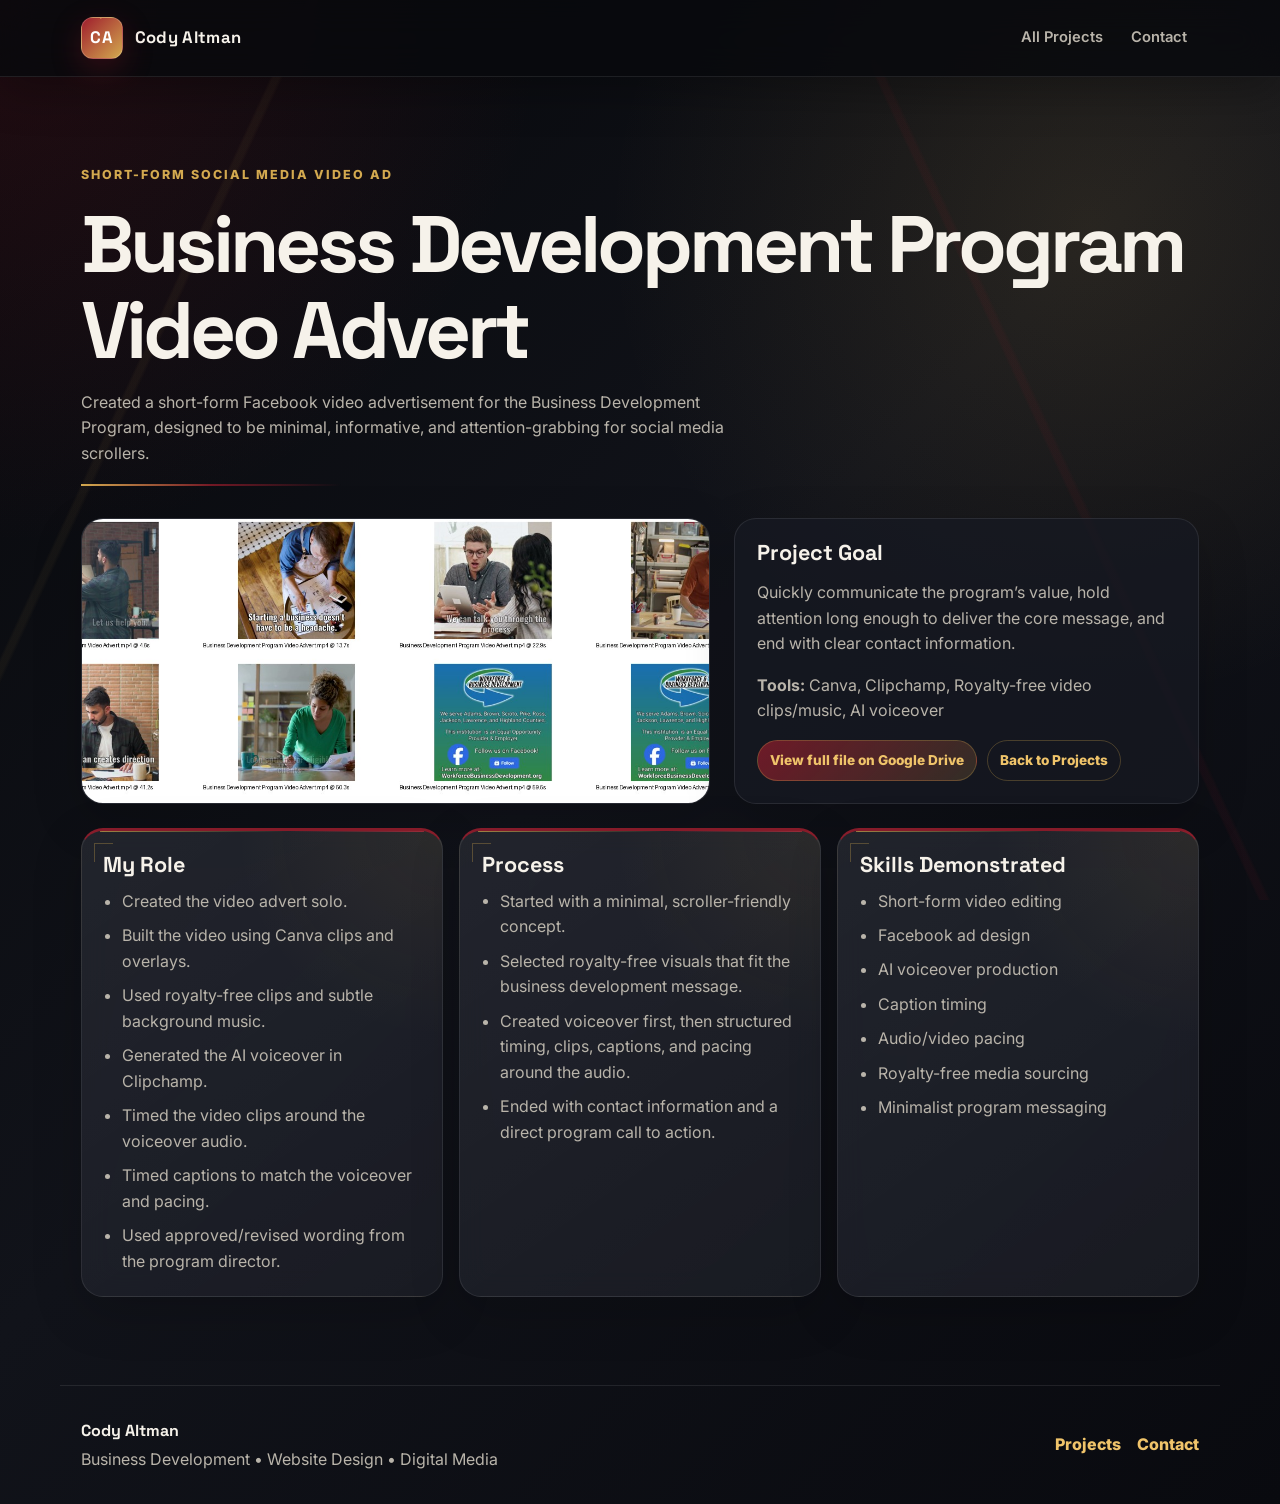
==== projects/business-development-video-advert/index.html @ eb54c587 "Add public portfolio project case studies" ====
<!DOCTYPE html>
<html lang="en">
<head>
  <meta charset="UTF-8">
  <meta name="viewport" content="width=device-width, initial-scale=1.0">
  <meta name="description" content="Created a short-form Facebook video advertisement for the Business Development Program, designed to be minimal, informative, and attention-grabbing for social media scrollers.">
  <title>Business Development Program Video Advert | Cody Altman Portfolio</title>
  <link rel="preconnect" href="https://fonts.googleapis.com">
  <link rel="preconnect" href="https://fonts.gstatic.com" crossorigin>
  <link href="https://fonts.googleapis.com/css2?family=Inter:wght@400;500;600;700;800&family=Space+Grotesk:wght@500;600;700&display=swap" rel="stylesheet">
  <link rel="stylesheet" href="../../styles.css">
</head>
<body>
  <a class="skip-link" href="#main-content">Skip to main content</a>
  <header class="site-header" id="top">
    <nav class="navbar" aria-label="Primary navigation">
      <a class="brand" href="../../#home" aria-label="Cody Altman home"><span class="brand-mark">CA</span><span>Cody Altman</span></a>
      <ul class="nav-menu project-page-nav" id="nav-menu">
        <li><a href="../../#projects">All Projects</a></li>
        <li><a href="../../#contact">Contact</a></li>
      </ul>
    </nav>
  </header>

  <main id="main-content">
    <section class="content-section project-detail-section">
      <div class="section-heading reveal is-visible">
        <p class="eyebrow">Short-Form Social Media Video Ad</p>
        <h1 class="project-detail-title">Business Development Program Video Advert</h1>
        <p class="section-intro">Created a short-form Facebook video advertisement for the Business Development Program, designed to be minimal, informative, and attention-grabbing for social media scrollers.</p>
      </div>
      <div class="project-detail-layout reveal is-visible">
        <figure class="project-detail-preview">
          <img src="../../assets/projects/business-development-video-advert-storyboard.jpg" alt="Preview for Business Development Program Video Advert">
        </figure>
        <div class="project-detail-card">
          <h2>Project Goal</h2>
          <p>Quickly communicate the program’s value, hold attention long enough to deliver the core message, and end with clear contact information.</p>
          <p><strong>Tools:</strong> Canva, Clipchamp, Royalty-free video clips/music, AI voiceover</p>
          <div class="project-actions project-actions-detail">
            <a href="https://drive.google.com/file/d/1bjOOvCSySwyCUUuwqkSkd661SGae7sp4/view?usp=drivesdk" target="_blank" rel="noreferrer">View full file on Google Drive</a>
            <a href="../../#projects">Back to Projects</a>
          </div>
        </div>
      </div>
      <div class="project-detail-grid reveal is-visible">
        <article class="feature-card">
          <h2>My Role</h2>
          <ul>          <li>Created the video advert solo.</li>
          <li>Built the video using Canva clips and overlays.</li>
          <li>Used royalty-free clips and subtle background music.</li>
          <li>Generated the AI voiceover in Clipchamp.</li>
          <li>Timed the video clips around the voiceover audio.</li>
          <li>Timed captions to match the voiceover and pacing.</li>
          <li>Used approved/revised wording from the program director.</li>
          </ul>
        </article>
        <article class="feature-card">
          <h2>Process</h2>
          <ul>          <li>Started with a minimal, scroller-friendly concept.</li>
          <li>Selected royalty-free visuals that fit the business development message.</li>
          <li>Created voiceover first, then structured timing, clips, captions, and pacing around the audio.</li>
          <li>Ended with contact information and a direct program call to action.</li>
          </ul>
        </article>
        <article class="feature-card">
          <h2>Skills Demonstrated</h2>
          <ul>          <li>Short-form video editing</li>
          <li>Facebook ad design</li>
          <li>AI voiceover production</li>
          <li>Caption timing</li>
          <li>Audio/video pacing</li>
          <li>Royalty-free media sourcing</li>
          <li>Minimalist program messaging</li>
          </ul>
        </article>
      </div>
    </section>
  </main>

  <footer class="site-footer">
    <div><strong>Cody Altman</strong><p>Business Development • Website Design • Digital Media</p></div>
    <div class="footer-links"><a href="../../#projects">Projects</a><a href="../../#contact">Contact</a></div>
  </footer>
</body>
</html>
---- styles.css ----
/*
  Cody Altman Portfolio Styles
  Edit colors in :root, replace placeholder project visuals, and update layout sections as needed.
*/
:root {
  --bg: #08090d;
  --bg-soft: #11131a;
  --bg-card: rgba(23, 25, 34, 0.78);
  --bg-card-solid: #171922;
  --text: #f6f2ea;
  --muted: #b9b4aa;
  --muted-2: #858078;
  --red: #9f1d2d;
  --red-bright: #c72c3f;
  --gold: #d3a94f;
  --amber: #f0c46a;
  --line: rgba(211, 169, 79, 0.22);
  --white-line: rgba(255, 255, 255, 0.09);
  --shadow: 0 24px 80px rgba(0, 0, 0, 0.36);
  --radius: 22px;
  --max-width: 1160px;
  --header-height: 76px;
}

* {
  box-sizing: border-box;
}

html {
  scroll-behavior: smooth;
}

body {
  margin: 0;
  background:
    radial-gradient(circle at top left, rgba(159, 29, 45, 0.18), transparent 34rem),
    radial-gradient(circle at 85% 15%, rgba(211, 169, 79, 0.12), transparent 30rem),
    linear-gradient(135deg, #07080b 0%, #11131a 48%, #090a0f 100%);
  color: var(--text);
  font-family: "Inter", system-ui, -apple-system, BlinkMacSystemFont, "Segoe UI", sans-serif;
  line-height: 1.6;
  min-height: 100vh;
}

body.nav-open {
  overflow: hidden;
}

a {
  color: inherit;
  text-decoration: none;
}

img {
  display: block;
  max-width: 100%;
}

.skip-link {
  background: var(--gold);
  color: #121212;
  font-weight: 800;
  left: 1rem;
  padding: 0.7rem 1rem;
  position: fixed;
  top: -5rem;
  z-index: 999;
}

.skip-link:focus {
  top: 1rem;
}

.site-header {
  backdrop-filter: blur(18px);
  background: rgba(8, 9, 13, 0.82);
  border-bottom: 1px solid var(--white-line);
  min-height: var(--header-height);
  position: sticky;
  top: 0;
  z-index: 100;
}

.navbar {
  align-items: center;
  display: flex;
  justify-content: space-between;
  margin: 0 auto;
  max-width: var(--max-width);
  min-height: var(--header-height);
  padding: 0 1.3rem;
}

.brand {
  align-items: center;
  display: inline-flex;
  font-family: "Space Grotesk", sans-serif;
  font-size: 1.04rem;
  font-weight: 700;
  gap: 0.75rem;
  letter-spacing: 0.02em;
}

.brand-mark {
  align-items: center;
  background: linear-gradient(135deg, var(--red), var(--gold));
  border: 1px solid rgba(255, 255, 255, 0.18);
  border-radius: 12px;
  box-shadow: 0 10px 30px rgba(159, 29, 45, 0.28);
  color: #fff;
  display: inline-flex;
  height: 42px;
  justify-content: center;
  width: 42px;
}

.nav-menu {
  align-items: center;
  display: flex;
  gap: 0.2rem;
  list-style: none;
  margin: 0;
  padding: 0;
}

.nav-menu a {
  border-radius: 999px;
  color: var(--muted);
  display: inline-flex;
  font-size: 0.92rem;
  font-weight: 600;
  padding: 0.55rem 0.78rem;
  transition: color 180ms ease, background 180ms ease;
}

.nav-menu a:hover,
.nav-menu a:focus-visible {
  background: rgba(211, 169, 79, 0.1);
  color: var(--text);
  outline: none;
}

.nav-toggle {
  background: transparent;
  border: 1px solid var(--white-line);
  border-radius: 12px;
  cursor: pointer;
  display: none;
  height: 44px;
  padding: 0.65rem;
  width: 48px;
}

.nav-toggle span {
  background: var(--text);
  border-radius: 99px;
  display: block;
  height: 2px;
  margin: 5px 0;
  transition: transform 180ms ease, opacity 180ms ease;
}

.nav-toggle[aria-expanded="true"] span:nth-child(1) {
  transform: translateY(7px) rotate(45deg);
}

.nav-toggle[aria-expanded="true"] span:nth-child(2) {
  opacity: 0;
}

.nav-toggle[aria-expanded="true"] span:nth-child(3) {
  transform: translateY(-7px) rotate(-45deg);
}

.section-shell,
.content-section,
.resume-cta,
.site-footer {
  margin: 0 auto;
  max-width: var(--max-width);
  padding-left: 1.3rem;
  padding-right: 1.3rem;
}

.hero {
  align-items: center;
  display: grid;
  gap: 3rem;
  grid-template-columns: minmax(0, 1.12fr) minmax(300px, 0.68fr);
  min-height: calc(100vh - var(--header-height));
  overflow: hidden;
  padding-bottom: 5rem;
  padding-top: 5rem;
  position: relative;
}

.hero::before,
.hero::after {
  border: 1px solid var(--line);
  content: "";
  pointer-events: none;
  position: absolute;
}

.hero::before {
  height: 170px;
  left: 34%;
  top: 16%;
  transform: rotate(35deg);
  width: 170px;
}

.hero::after {
  border-left: 0;
  border-top: 0;
  bottom: 12%;
  height: 140px;
  right: 6%;
  width: 240px;
}

.hero-grid-bg {
  background-image:
    linear-gradient(var(--white-line) 1px, transparent 1px),
    linear-gradient(90deg, var(--white-line) 1px, transparent 1px);
  background-size: 54px 54px;
  inset: 0;
  mask-image: radial-gradient(circle at 40% 50%, black, transparent 72%);
  opacity: 0.28;
  position: absolute;
}

.orb {
  border-radius: 999px;
  filter: blur(3px);
  opacity: 0.65;
  position: absolute;
}

.orb-red {
  background: rgba(159, 29, 45, 0.52);
  height: 9px;
  left: 12%;
  top: 26%;
  width: 9px;
}

.orb-gold {
  background: var(--gold);
  box-shadow: 0 0 28px rgba(211, 169, 79, 0.55);
  height: 10px;
  right: 38%;
  top: 32%;
  width: 10px;
}

.hero-content,
.profile-card,
.content-section > *,
.resume-panel {
  position: relative;
  z-index: 1;
}

.eyebrow {
  color: var(--gold);
  font-size: 0.78rem;
  font-weight: 800;
  letter-spacing: 0.16em;
  margin: 0 0 1rem;
  text-transform: uppercase;
}

h1,
h2,
h3 {
  font-family: "Space Grotesk", sans-serif;
  line-height: 1.08;
  margin: 0;
}

h1 {
  font-size: clamp(3.6rem, 9vw, 7.6rem);
  letter-spacing: -0.08em;
}

.hero h2 {
  color: #fff9ee;
  font-size: clamp(2rem, 4vw, 4rem);
  margin-top: 0.6rem;
  max-width: 780px;
}

.hero-copy {
  color: var(--muted);
  font-size: clamp(1rem, 1.8vw, 1.18rem);
  margin: 1.5rem 0 0;
  max-width: 720px;
}

.hero-actions {
  display: flex;
  flex-wrap: wrap;
  gap: 1rem;
  margin-top: 2.2rem;
}

.btn {
  align-items: center;
  border-radius: 999px;
  display: inline-flex;
  font-weight: 800;
  justify-content: center;
  min-height: 48px;
  padding: 0.85rem 1.2rem;
  transition: border-color 180ms ease, box-shadow 180ms ease, transform 180ms ease, background 180ms ease;
}

.btn:hover,
.btn:focus-visible {
  outline: none;
  transform: translateY(-2px);
}

.btn-primary {
  background: linear-gradient(135deg, var(--red), #66141f);
  border: 1px solid rgba(255, 255, 255, 0.16);
  color: #fff;
  box-shadow: 0 18px 42px rgba(159, 29, 45, 0.28);
}

.btn-primary:hover,
.btn-primary:focus-visible {
  box-shadow: 0 22px 54px rgba(159, 29, 45, 0.38);
}

.btn-secondary {
  background: rgba(255, 255, 255, 0.04);
  border: 1px solid var(--line);
  color: var(--amber);
}

.btn-secondary:hover,
.btn-secondary:focus-visible {
  background: rgba(211, 169, 79, 0.1);
  border-color: rgba(211, 169, 79, 0.48);
}

.profile-card {
  background:
    linear-gradient(145deg, rgba(255, 255, 255, 0.09), rgba(255, 255, 255, 0.03)),
    var(--bg-card);
  border: 1px solid var(--white-line);
  border-radius: 32px;
  box-shadow: var(--shadow);
  padding: 1rem;
}

.profile-frame {
  background: linear-gradient(135deg, rgba(159, 29, 45, 0.24), rgba(211, 169, 79, 0.2));
  border: 1px solid var(--line);
  border-radius: 26px;
  padding: 0.75rem;
}

.headshot-placeholder {
  align-items: center;
  aspect-ratio: 4 / 5;
  background:
    radial-gradient(circle at 50% 24%, rgba(211, 169, 79, 0.24), transparent 32%),
    linear-gradient(145deg, #21232e, #0e0f15 70%);
  border-radius: 22px;
  color: rgba(255, 255, 255, 0.9);
  display: flex;
  font-family: "Space Grotesk", sans-serif;
  font-size: clamp(3rem, 8vw, 5.5rem);
  font-weight: 800;
  justify-content: center;
  overflow: hidden;
  position: relative;
}

.headshot-placeholder::before {
  background: linear-gradient(90deg, transparent, rgba(255, 255, 255, 0.08), transparent);
  content: "";
  height: 100%;
  left: -80%;
  position: absolute;
  transform: skewX(-18deg);
  width: 50%;
}

.profile-meta {
  padding: 1.3rem 0.5rem 0.4rem;
}

.code-chip {
  border: 1px solid rgba(211, 169, 79, 0.3);
  border-radius: 999px;
  color: var(--amber);
  display: inline-flex;
  font-family: "Space Grotesk", sans-serif;
  font-size: 0.86rem;
  margin: 0 0 1rem;
  padding: 0.45rem 0.72rem;
}

.profile-meta h3 {
  font-size: 1.55rem;
}

.profile-meta p:last-child {
  color: var(--muted);
  margin-bottom: 0;
}

.content-section {
  padding-bottom: 5.5rem;
  padding-top: 5.5rem;
}

.alt-section {
  max-width: none;
  position: relative;
}

.alt-section::before {
  background: linear-gradient(135deg, rgba(255, 255, 255, 0.035), rgba(159, 29, 45, 0.035));
  border-bottom: 1px solid var(--white-line);
  border-top: 1px solid var(--white-line);
  content: "";
  inset: 0;
  position: absolute;
  z-index: 0;
}

.alt-section > * {
  margin-left: auto;
  margin-right: auto;
  max-width: var(--max-width);
}

.section-heading {
  margin-bottom: 2rem;
}

.section-heading h2 {
  font-size: clamp(2rem, 4vw, 3.2rem);
  max-width: 820px;
}

.section-intro {
  color: var(--muted);
  max-width: 680px;
}

.about-layout {
  display: grid;
  gap: 2rem;
  grid-template-columns: minmax(0, 1fr) 360px;
}

.about-layout > p {
  color: var(--muted);
  font-size: 1.14rem;
  margin: 0;
}

.about-stats {
  display: grid;
  gap: 0.9rem;
}

.about-stats div,
.skill-card,
.feature-card,
.project-card,
.contact-card,
.form-mockup,
.resume-panel {
  background: var(--bg-card);
  border: 1px solid var(--white-line);
  border-radius: var(--radius);
  box-shadow: 0 16px 50px rgba(0, 0, 0, 0.18);
}

.about-stats div {
  border-left: 3px solid var(--gold);
  padding: 1rem;
}

.about-stats strong {
  color: var(--red-bright);
  display: block;
  font-family: "Space Grotesk", sans-serif;
  font-size: 1.5rem;
}

.about-stats span {
  color: var(--muted);
  font-weight: 700;
}

.skill-grid,
.card-grid,
.project-grid {
  display: grid;
  gap: 1rem;
}

.skill-grid {
  grid-template-columns: repeat(5, minmax(0, 1fr));
}

.skill-card {
  min-height: 140px;
  padding: 1.1rem;
  transition: border-color 180ms ease, transform 180ms ease, background 180ms ease;
}

.skill-card:hover,
.feature-card:hover,
.project-card:hover {
  border-color: rgba(211, 169, 79, 0.42);
  transform: translateY(-4px);
}

.skill-card span {
  color: var(--gold);
  display: inline-flex;
  font-family: "Space Grotesk", sans-serif;
  font-weight: 800;
  margin-bottom: 1rem;
}

.skill-card h3 {
  font-size: 1rem;
}

.card-grid,
.project-grid {
  grid-template-columns: repeat(3, minmax(0, 1fr));
}

.feature-card,
.project-card {
  overflow: hidden;
  padding: 1.35rem;
  transition: border-color 180ms ease, transform 180ms ease;
}

.feature-card {
  border-top: 3px solid rgba(159, 29, 45, 0.82);
}

.feature-card h3,
.project-body h3 {
  font-size: 1.25rem;
}

.feature-card p,
.project-body p {
  color: var(--muted);
}

.project-card {
  padding: 0;
}

.project-visual {
  align-items: center;
  background:
    linear-gradient(135deg, rgba(159, 29, 45, 0.48), rgba(211, 169, 79, 0.24)),
    repeating-linear-gradient(90deg, rgba(255, 255, 255, 0.07) 0 1px, transparent 1px 22px);
  border-bottom: 1px solid var(--white-line);
  display: flex;
  min-height: 150px;
  justify-content: center;
}

.project-visual span {
  border: 1px solid rgba(255, 255, 255, 0.24);
  border-radius: 999px;
  color: #fff;
  font-family: "Space Grotesk", sans-serif;
  font-weight: 800;
  padding: 0.5rem 0.8rem;
}

.project-body {
  padding: 1.3rem;
}

.tag {
  color: var(--gold);
  display: inline-block;
  font-size: 0.78rem;
  font-weight: 800;
  letter-spacing: 0.08em;
  margin-bottom: 0.8rem;
  text-transform: uppercase;
}

.project-body a {
  color: var(--amber);
  font-weight: 800;
}

.project-body a:hover,
.project-body a:focus-visible {
  color: #fff;
}

.project-actions {
  display: flex;
  flex-wrap: wrap;
  gap: 0.65rem;
  margin-top: 1rem;
}

.project-actions a {
  border: 1px solid rgba(211, 169, 79, 0.28);
  border-radius: 999px;
  color: var(--amber);
  display: inline-flex;
  font-size: 0.85rem;
  font-weight: 800;
  padding: 0.55rem 0.75rem;
}

.project-actions a:hover,
.project-actions a:focus-visible {
  background: rgba(211, 169, 79, 0.1);
  border-color: rgba(211, 169, 79, 0.52);
  color: #fff;
  outline: none;
}

.resume-cta {
  padding-bottom: 5.5rem;
  padding-top: 5.5rem;
}

.resume-panel {
  background:
    linear-gradient(135deg, rgba(159, 29, 45, 0.2), rgba(211, 169, 79, 0.08)),
    var(--bg-card-solid);
  padding: clamp(1.5rem, 4vw, 3rem);
  position: relative;
  overflow: hidden;
}

.resume-panel::after {
  color: rgba(255, 255, 255, 0.05);
  content: "</>";
  font-family: "Space Grotesk", sans-serif;
  font-size: clamp(6rem, 16vw, 12rem);
  font-weight: 800;
  position: absolute;
  right: 2rem;
  top: 0;
}

.resume-panel h2,
.resume-panel p,
.resume-panel a {
  position: relative;
  z-index: 1;
}

.resume-panel h2 {
  font-size: clamp(2rem, 4vw, 3rem);
}

.resume-panel p {
  color: var(--muted);
  max-width: 620px;
}

.contact-layout {
  display: grid;
  gap: 1.2rem;
  grid-template-columns: minmax(0, 0.95fr) minmax(300px, 0.75fr);
}

.contact-card,
.form-mockup {
  padding: 1.35rem;
}

.contact-card a {
  border-bottom: 1px solid var(--white-line);
  color: var(--text);
  display: block;
  font-weight: 800;
  padding: 1rem 0;
}

.contact-card a:last-child {
  border-bottom: 0;
}

.contact-card span {
  color: var(--gold);
  display: block;
  font-size: 0.78rem;
  letter-spacing: 0.1em;
  text-transform: uppercase;
}

.form-mockup div {
  border: 1px solid var(--white-line);
  border-radius: 14px;
  color: var(--muted-2);
  margin-bottom: 0.8rem;
  padding: 0.85rem;
}

.mock-label {
  color: var(--gold);
  font-weight: 800;
  margin-top: 0;
}

.site-footer {
  align-items: center;
  border-top: 1px solid var(--white-line);
  color: var(--muted);
  display: flex;
  flex-wrap: wrap;
  gap: 1rem;
  justify-content: space-between;
  padding-bottom: 2rem;
  padding-top: 2rem;
}

.site-footer strong {
  color: var(--text);
  font-family: "Space Grotesk", sans-serif;
}

.site-footer p {
  margin: 0.2rem 0 0;
}

.footer-links {
  display: flex;
  gap: 1rem;
}

.footer-links a {
  color: var(--amber);
  font-weight: 800;
}

.reveal {
  opacity: 0;
  transform: translateY(18px);
  transition: opacity 620ms ease, transform 620ms ease;
}

.reveal.is-visible {
  opacity: 1;
  transform: translateY(0);
}

@media (prefers-reduced-motion: reduce) {
  html {
    scroll-behavior: auto;
  }

  *,
  *::before,
  *::after {
    animation-duration: 0.001ms !important;
    scroll-behavior: auto !important;
    transition-duration: 0.001ms !important;
  }

  .reveal {
    opacity: 1;
    transform: none;
  }
}

@media (max-width: 980px) {
  .hero,
  .about-layout,
  .contact-layout {
    grid-template-columns: 1fr;
  }

  .profile-card {
    max-width: 520px;
  }

  .skill-grid,
  .card-grid,
  .project-grid {
    grid-template-columns: repeat(2, minmax(0, 1fr));
  }
}

@media (max-width: 760px) {
  :root {
    --header-height: 68px;
  }

  .nav-toggle {
    display: block;
  }

  .nav-menu {
    background: rgba(10, 11, 16, 0.97);
    border-bottom: 1px solid var(--white-line);
    border-top: 1px solid var(--white-line);
    display: grid;
    gap: 0.4rem;
    left: 0;
    opacity: 0;
    padding: 1rem 1.3rem 1.4rem;
    pointer-events: none;
    position: fixed;
    right: 0;
    top: var(--header-height);
    transform: translateY(-12px);
    transition: opacity 180ms ease, transform 180ms ease;
  }

  .nav-menu.is-open {
    opacity: 1;
    pointer-events: auto;
    transform: translateY(0);
  }

  .nav-menu a {
    border: 1px solid var(--white-line);
    justify-content: center;
    padding: 0.82rem;
    width: 100%;
  }

  .hero {
    padding-bottom: 3.5rem;
    padding-top: 3.5rem;
  }

  .content-section,
  .resume-cta {
    padding-bottom: 4rem;
    padding-top: 4rem;
  }

  .skill-grid,
  .card-grid,
  .project-grid {
    grid-template-columns: 1fr;
  }

  .site-footer {
    align-items: flex-start;
    flex-direction: column;
  }
}

@media (max-width: 520px) {
  .hero-actions,
  .btn {
    width: 100%;
  }

  h1 {
    font-size: clamp(3.1rem, 20vw, 4.2rem);
  }
}

/* Visual polish pass: darker banner-inspired tech layers, refined cards, and stronger red/gold accents. */
body::before {
  background:
    linear-gradient(115deg, transparent 0 18%, rgba(211, 169, 79, 0.055) 18.2% 18.55%, transparent 18.8% 100%),
    linear-gradient(65deg, transparent 0 74%, rgba(159, 29, 45, 0.08) 74.2% 74.55%, transparent 74.8% 100%);
  content: "";
  inset: 0;
  pointer-events: none;
  position: fixed;
  z-index: -1;
}

.site-header {
  box-shadow: 0 14px 44px rgba(0, 0, 0, 0.28);
}

.brand-mark,
.btn-primary,
.profile-card,
.feature-card,
.project-card,
.resume-panel {
  position: relative;
}

.brand-mark::after,
.profile-card::after,
.feature-card::after,
.project-card::after,
.resume-panel::before {
  background: linear-gradient(90deg, var(--gold), transparent 58%, var(--red-bright));
  content: "";
  height: 1px;
  left: 18px;
  opacity: 0.7;
  position: absolute;
  right: 18px;
  top: 0;
}

.hero {
  isolation: isolate;
}

.hero::before {
  background:
    linear-gradient(135deg, rgba(159, 29, 45, 0.1), transparent 58%),
    linear-gradient(45deg, transparent 0 47%, rgba(211, 169, 79, 0.35) 47.4% 48%, transparent 48.4% 100%);
  border-color: rgba(211, 169, 79, 0.32);
  box-shadow: inset 0 0 34px rgba(211, 169, 79, 0.05), 0 0 48px rgba(159, 29, 45, 0.08);
}

.hero::after {
  background: linear-gradient(135deg, transparent, rgba(159, 29, 45, 0.08));
  border-color: rgba(159, 29, 45, 0.34);
}

.hero-circuit {
  inset: 8% 1.3rem 10%;
  pointer-events: none;
  position: absolute;
  z-index: 0;
}

.hero-circuit::before,
.hero-circuit::after {
  background: linear-gradient(90deg, transparent, rgba(211, 169, 79, 0.34), rgba(159, 29, 45, 0.22), transparent);
  content: "";
  height: 1px;
  position: absolute;
}

.hero-circuit::before {
  left: 4%;
  top: 21%;
  width: 42%;
}

.hero-circuit::after {
  bottom: 18%;
  right: 2%;
  width: 34%;
}

.hero-circuit span {
  border: 1px solid rgba(211, 169, 79, 0.36);
  border-radius: 999px;
  box-shadow: 0 0 24px rgba(211, 169, 79, 0.14);
  height: 12px;
  position: absolute;
  width: 12px;
}

.hero-circuit span:nth-child(1) {
  left: 44%;
  top: 19.5%;
}

.hero-circuit span:nth-child(2) {
  background: rgba(159, 29, 45, 0.3);
  left: 7%;
  top: 59%;
}

.hero-circuit span:nth-child(3) {
  bottom: 16.5%;
  right: 35%;
}

.hero-circuit span:nth-child(4) {
  border-color: rgba(159, 29, 45, 0.48);
  right: 10%;
  top: 28%;
}

.hero-glyphs {
  color: rgba(246, 242, 234, 0.07);
  font-family: "Space Grotesk", sans-serif;
  font-size: clamp(1.8rem, 5vw, 5.6rem);
  font-weight: 800;
  letter-spacing: 0.08em;
  pointer-events: none;
  position: absolute;
  right: 3%;
  top: 11%;
  transform: rotate(-2deg);
  white-space: nowrap;
  z-index: 0;
}

.hero-content::before {
  background: linear-gradient(180deg, var(--gold), var(--red));
  content: "";
  height: 86%;
  left: -1.45rem;
  max-height: 420px;
  position: absolute;
  top: 7%;
  width: 3px;
}

.hero h1 {
  text-shadow: 0 8px 36px rgba(0, 0, 0, 0.42), 0 0 28px rgba(211, 169, 79, 0.08);
}

.hero h2 {
  background: linear-gradient(90deg, #fff8ed 0%, #d3a94f 48%, #f5efe5 100%);
  background-clip: text;
  color: transparent;
  -webkit-background-clip: text;
}

.hero-proof {
  display: flex;
  flex-wrap: wrap;
  gap: 0.7rem;
  margin-top: 1.5rem;
}

.hero-proof span,
.profile-status span {
  background: rgba(255, 255, 255, 0.045);
  border: 1px solid rgba(211, 169, 79, 0.22);
  border-radius: 999px;
  color: var(--muted);
  font-size: 0.82rem;
  font-weight: 800;
  letter-spacing: 0.04em;
  padding: 0.42rem 0.7rem;
  text-transform: uppercase;
}

.profile-card {
  transform-style: preserve-3d;
}

.profile-card::before {
  border: 1px solid rgba(211, 169, 79, 0.18);
  border-radius: 34px;
  content: "";
  inset: -10px 12px 12px -10px;
  pointer-events: none;
  position: absolute;
  transform: translateZ(-1px);
}

.headshot-placeholder {
  background:
    radial-gradient(circle at 50% 18%, rgba(246, 242, 234, 0.16), transparent 12%),
    radial-gradient(circle at 50% 34%, rgba(246, 242, 234, 0.1) 0 13%, transparent 13.5%),
    radial-gradient(ellipse at 50% 72%, rgba(159, 29, 45, 0.26) 0 28%, transparent 29%),
    linear-gradient(145deg, #222531, #0a0b10 72%);
}

.headshot-placeholder::after {
  background:
    linear-gradient(90deg, transparent 0 12%, rgba(211, 169, 79, 0.13) 12.4% 12.8%, transparent 13.2% 100%),
    linear-gradient(0deg, transparent 0 70%, rgba(255, 255, 255, 0.08) 70.3% 70.6%, transparent 71% 100%);
  content: "";
  inset: 0;
  position: absolute;
}

.portrait-initials {
  position: relative;
  z-index: 2;
}

.portrait-ring {
  border: 1px solid rgba(211, 169, 79, 0.38);
  border-left-color: rgba(159, 29, 45, 0.62);
  border-radius: 999px;
  height: 58%;
  position: absolute;
  width: 58%;
}

.profile-status {
  display: flex;
  flex-wrap: wrap;
  gap: 0.55rem;
  margin-top: 1.1rem;
}

.section-heading {
  position: relative;
}

.section-heading::after {
  background: linear-gradient(90deg, var(--gold), rgba(159, 29, 45, 0.7), transparent);
  content: "";
  display: block;
  height: 2px;
  margin-top: 1.1rem;
  max-width: 260px;
}

.skill-card,
.feature-card,
.project-card,
.contact-card,
.form-mockup,
.resume-panel {
  backdrop-filter: blur(14px);
}

.skill-card::before,
.feature-card::before,
.project-card::before,
.contact-card::before,
.form-mockup::before {
  border-left: 1px solid rgba(211, 169, 79, 0.38);
  border-top: 1px solid rgba(211, 169, 79, 0.38);
  content: "";
  height: 18px;
  left: 12px;
  opacity: 0.8;
  pointer-events: none;
  position: absolute;
  top: 12px;
  width: 18px;
}

.skill-card,
.contact-card,
.form-mockup {
  position: relative;
}

.skill-card {
  background:
    linear-gradient(145deg, rgba(255, 255, 255, 0.07), rgba(255, 255, 255, 0.025)),
    var(--bg-card);
}

.skill-card span {
  align-items: center;
  background: rgba(211, 169, 79, 0.09);
  border: 1px solid rgba(211, 169, 79, 0.18);
  border-radius: 12px;
  min-height: 34px;
  justify-content: center;
  padding: 0 0.5rem;
}

.feature-card,
.project-card {
  background:
    radial-gradient(circle at top right, rgba(211, 169, 79, 0.08), transparent 35%),
    linear-gradient(145deg, rgba(255, 255, 255, 0.06), rgba(255, 255, 255, 0.02)),
    var(--bg-card);
}

.project-visual {
  min-height: 170px;
  position: relative;
}

.project-visual::before,
.project-visual::after {
  content: "";
  position: absolute;
}

.project-visual::before {
  border: 1px solid rgba(255, 255, 255, 0.12);
  inset: 18px;
}

.project-visual::after {
  background: linear-gradient(90deg, transparent, rgba(255, 255, 255, 0.15), transparent);
  height: 1px;
  left: 12%;
  top: 48%;
  width: 76%;
}

.contact-card a,
.footer-links a,
.project-body a {
  transition: color 180ms ease, transform 180ms ease;
}

.contact-card a:hover,
.contact-card a:focus-visible,
.footer-links a:hover,
.footer-links a:focus-visible,
.project-body a:hover,
.project-body a:focus-visible {
  transform: translateX(3px);
}

@media (max-width: 980px) {
  .hero-content::before {
    height: 100%;
  }

  .hero-glyphs {
    right: -12%;
    top: 8%;
  }
}

@media (max-width: 760px) {
  .hero-content::before {
    left: -0.75rem;
  }

  .hero-circuit,
  .hero-glyphs {
    opacity: 0.48;
  }

  .profile-card::before {
    display: none;
  }
}

/* Requested content/layout updates and asset-preview support. */
.hero-content {
  padding-left: clamp(0.75rem, 2vw, 1.5rem);
}

.headshot-placeholder img {
  height: 100%;
  inset: 0;
  object-fit: cover;
  position: absolute;
  width: 100%;
  z-index: 3;
}

.headshot-placeholder img.is-missing {
  display: none;
}

.project-visual {
  border: 0;
  color: inherit;
  cursor: pointer;
  font: inherit;
  padding: 0;
  width: 100%;
}

.project-visual img {
  height: 100%;
  inset: 0;
  object-fit: cover;
  position: absolute;
  width: 100%;
  z-index: 1;
}

.project-visual img.is-missing {
  display: none;
}

.project-visual span {
  position: relative;
  z-index: 2;
}

.project-visual:focus-visible {
  outline: 3px solid rgba(240, 196, 106, 0.9);
  outline-offset: -3px;
}

.project-card:has(.project-visual:focus-visible) {
  border-color: rgba(211, 169, 79, 0.52);
}

.resume-panel {
  text-align: center;
}

.resume-panel p {
  margin-left: auto;
  margin-right: auto;
}

.resume-panel .btn {
  margin-left: auto;
  margin-right: auto;
}

.contact-layout {
  grid-template-columns: minmax(280px, 640px);
  justify-content: center;
}

.contact-card {
  width: 100%;
}

.lightbox {
  align-items: center;
  background: rgba(5, 6, 10, 0.88);
  display: none;
  inset: 0;
  justify-content: center;
  padding: 1.2rem;
  position: fixed;
  z-index: 1000;
}

.lightbox.is-open {
  display: flex;
}

.lightbox figure {
  margin: 0;
  max-width: min(1100px, 94vw);
  width: 100%;
}

.lightbox img {
  background: var(--bg-card-solid);
  border: 1px solid rgba(211, 169, 79, 0.34);
  border-radius: 22px;
  box-shadow: var(--shadow);
  max-height: 82vh;
  object-fit: contain;
  width: 100%;
}

.lightbox figcaption {
  color: var(--amber);
  font-family: "Space Grotesk", sans-serif;
  font-weight: 800;
  margin-top: 0.85rem;
  text-align: center;
}

.lightbox-close {
  align-items: center;
  background: rgba(159, 29, 45, 0.9);
  border: 1px solid rgba(255, 255, 255, 0.22);
  border-radius: 999px;
  color: #fff;
  cursor: pointer;
  display: inline-flex;
  font-size: 2rem;
  height: 48px;
  justify-content: center;
  line-height: 1;
  position: fixed;
  right: 1.2rem;
  top: 1.2rem;
  width: 48px;
}

.project-detail-title {
  font-size: clamp(2.6rem, 7vw, 5rem);
  letter-spacing: -0.05em;
}

.project-detail-layout {
  display: grid;
  gap: 1.5rem;
  grid-template-columns: minmax(0, 1.15fr) minmax(280px, 0.85fr);
  margin-bottom: 1.5rem;
}

.project-detail-preview,
.project-detail-card {
  background: var(--bg-card);
  border: 1px solid var(--white-line);
  border-radius: var(--radius);
  box-shadow: 0 16px 50px rgba(0, 0, 0, 0.18);
  overflow: hidden;
}

.project-detail-preview {
  margin: 0;
}

.project-detail-preview img {
  height: 100%;
  max-height: 560px;
  object-fit: cover;
  width: 100%;
}

.project-detail-card {
  padding: 1.35rem;
}

.project-detail-card h2,
.project-detail-grid h2 {
  font-size: 1.35rem;
  margin-bottom: 0.8rem;
}

.project-detail-card p,
.project-detail-grid li {
  color: var(--muted);
}

.project-detail-grid {
  display: grid;
  gap: 1rem;
  grid-template-columns: repeat(3, minmax(0, 1fr));
}

.project-detail-grid ul {
  margin: 0;
  padding-left: 1.15rem;
}

.project-detail-grid li + li {
  margin-top: 0.55rem;
}

.project-actions-detail a:first-child {
  background: linear-gradient(135deg, rgba(159, 29, 45, 0.65), rgba(211, 169, 79, 0.16));
}

@media (max-width: 980px) {
  .project-detail-layout,
  .project-detail-grid {
    grid-template-columns: 1fr;
  }
}

@media (max-width: 760px) {
  .hero-content {
    padding-left: 0.85rem;
  }
}


/* Headshot refinement: crop the uploaded image from the center without distortion and remove the old ring overlay. */
.headshot-placeholder img {
  height: 112%;
  left: 50%;
  max-width: none;
  object-fit: cover;
  object-position: center center;
  top: 50%;
  transform: translate(-50%, -50%) scale(1.08);
  transform-origin: center;
  width: 112%;
}

.portrait-ring {
  display: none;
}
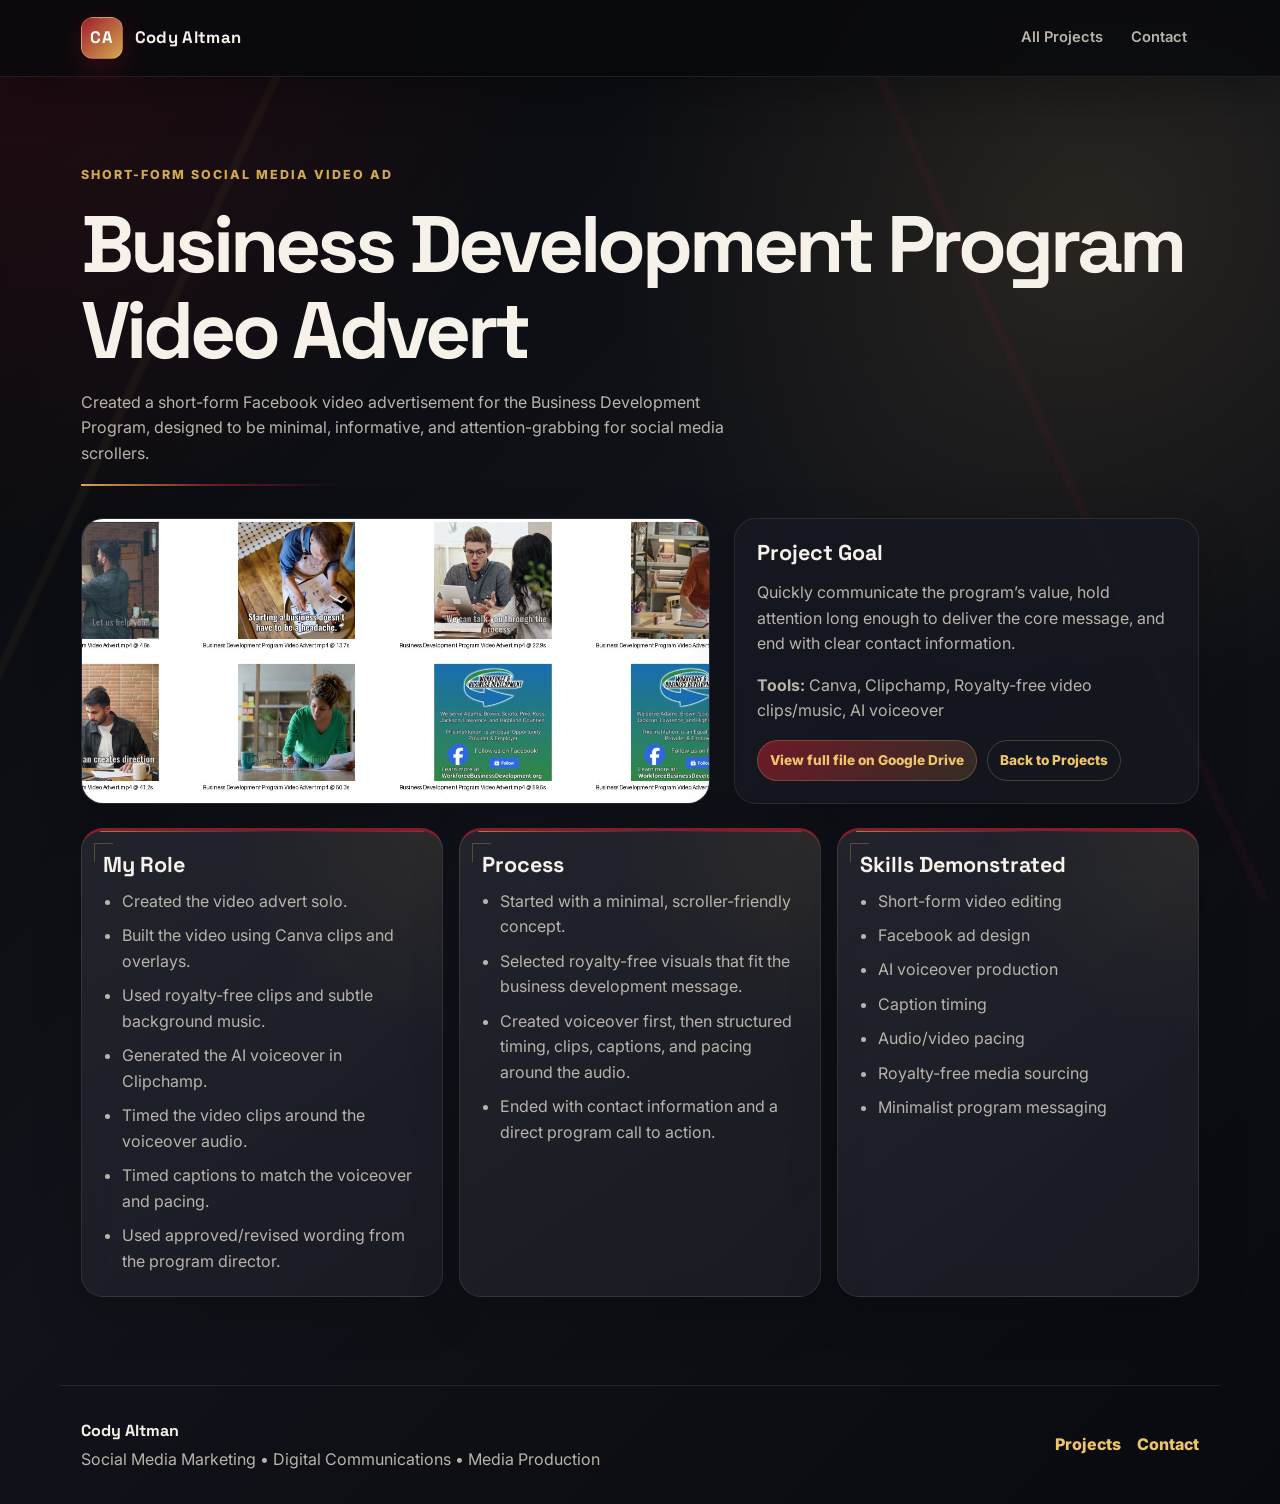
==== commit 0653853b: "Polish portfolio project page copy" ====
--- a/projects/business-development-video-advert/index.html
+++ b/projects/business-development-video-advert/index.html
@@ -79,7 +79,7 @@
   </main>
 
   <footer class="site-footer">
-    <div><strong>Cody Altman</strong><p>Business Development • Website Design • Digital Media</p></div>
+    <div><strong>Cody Altman</strong><p>Social Media Marketing • Digital Communications • Media Production</p></div>
     <div class="footer-links"><a href="../../#projects">Projects</a><a href="../../#contact">Contact</a></div>
   </footer>
 </body>
--- a/styles.css
+++ b/styles.css
@@ -400,9 +400,12 @@
   color: var(--amber);
   display: inline-flex;
   font-family: "Space Grotesk", sans-serif;
-  font-size: 0.86rem;
+  font-size: clamp(0.74rem, 1.6vw, 0.86rem);
+  line-height: 1.2;
   margin: 0 0 1rem;
+  max-width: 100%;
   padding: 0.45rem 0.72rem;
+  white-space: nowrap;
 }
 
 .profile-meta h3 {
